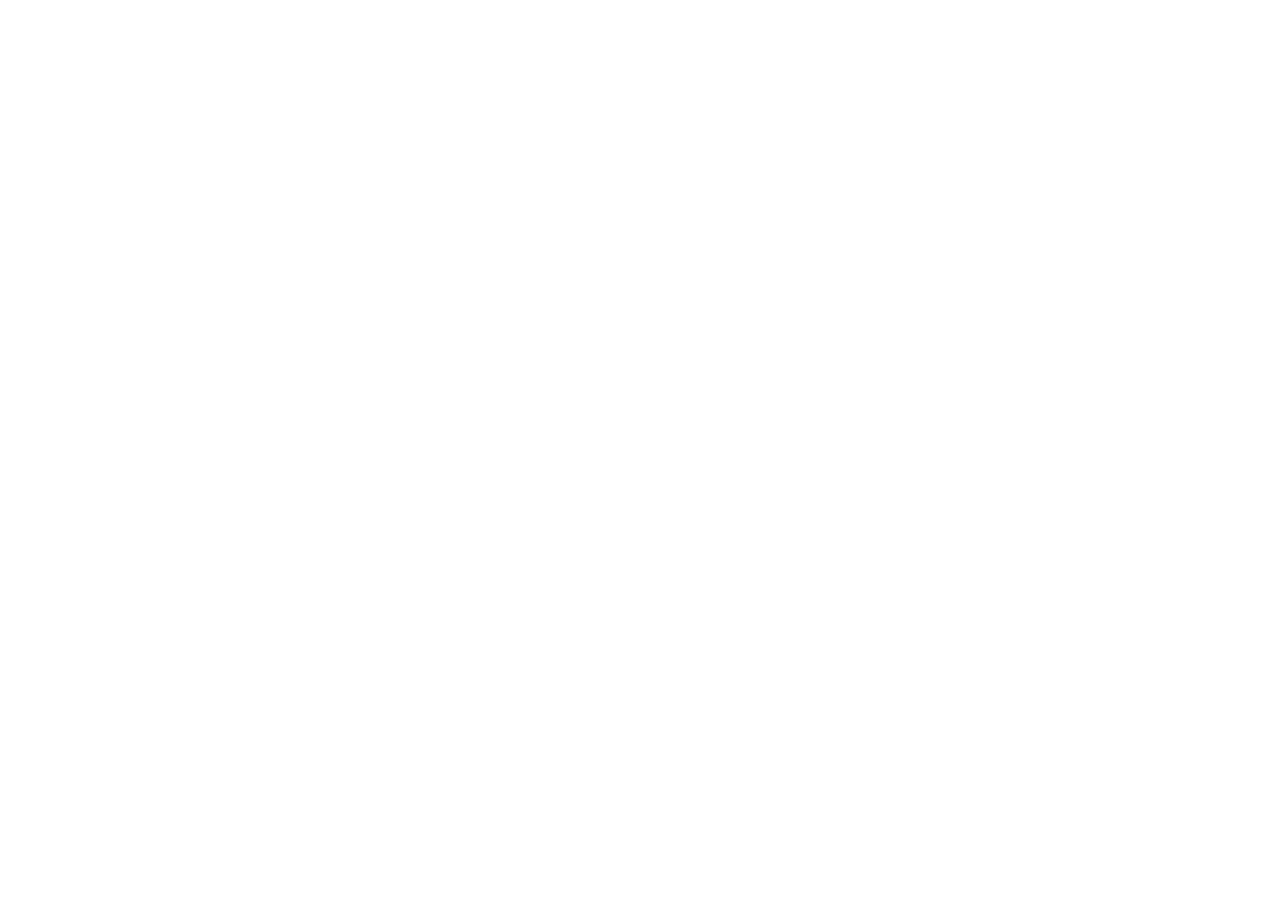
==== index.html @ 67335c25 "tạo các file" ====
<!DOCTYPE html>
<html lang="en">
<head>
    <meta charset="UTF-8">
    <meta http-equiv="X-UA-Compatible" content="IE=edge">
    <meta name="viewport" content="width=device-width, initial-scale=1.0">
    <title>Trang giới thiệu về nhóm</title>
</head>
<body>
    
</body>
</html>
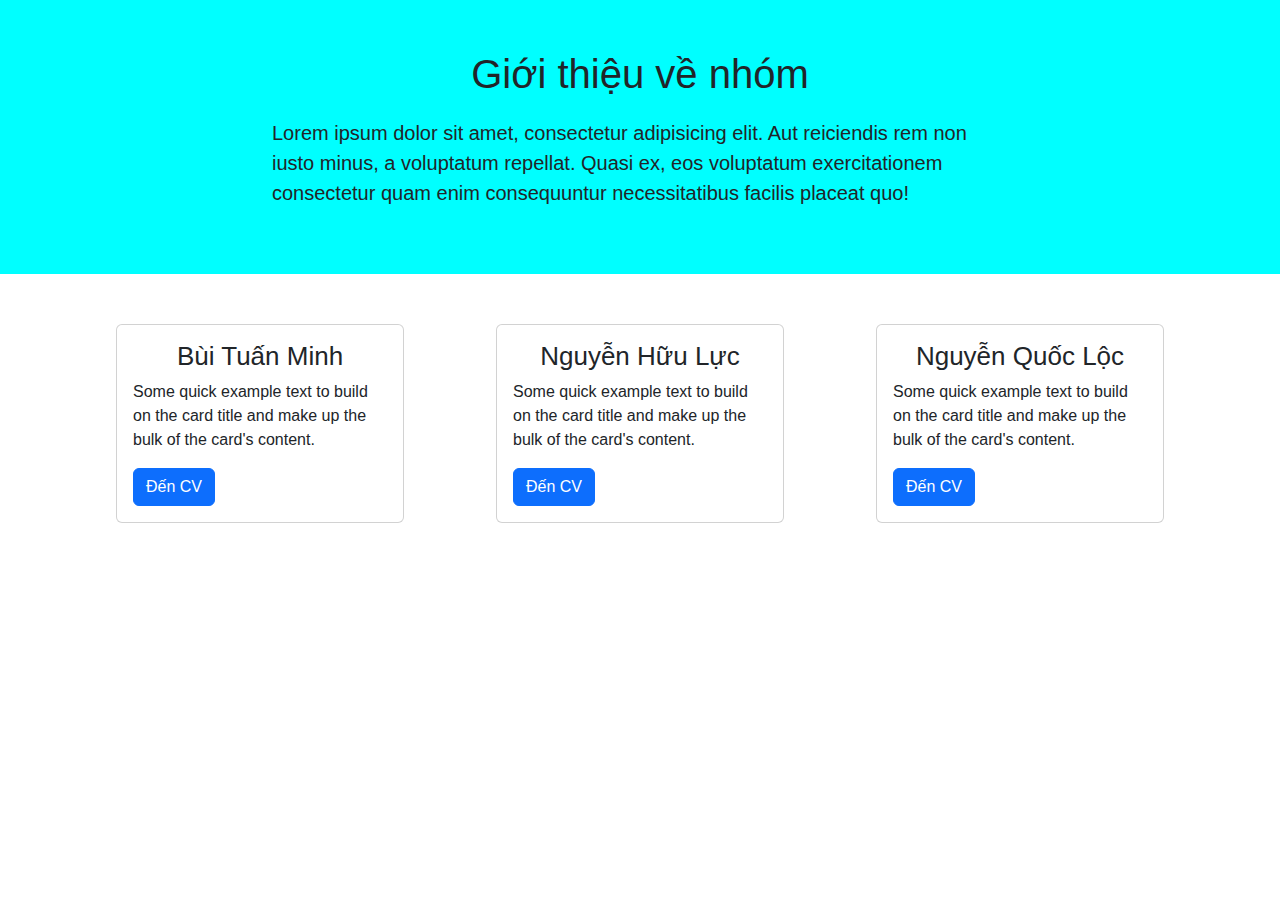
==== commit f129bb79: "Thêm index" ====
--- a/index.html
+++ b/index.html
@@ -1,12 +1,73 @@
 <!DOCTYPE html>
 <html lang="en">
+
 <head>
     <meta charset="UTF-8">
     <meta http-equiv="X-UA-Compatible" content="IE=edge">
     <meta name="viewport" content="width=device-width, initial-scale=1.0">
     <title>Trang giới thiệu về nhóm</title>
+    <link href="https://cdn.jsdelivr.net/npm/bootstrap@5.1.3/dist/css/bootstrap.min.css" rel="stylesheet">
+    <link rel="stylesheet" href="assets/css/style_index.css">
 </head>
+
 <body>
-    
+    <!--star Introduce-->
+    <div id="Introduce">
+        <div class="container">
+            <div class="row justify-content-center">
+                <div class="col-sm-8">
+                    <h2 class="Introduce-Title">Giới thiệu về nhóm</h2>
+                    <div class="Introduce-Content">
+                        <p>
+                            Lorem ipsum dolor sit amet, consectetur adipisicing elit. Aut reiciendis rem non iusto
+                            minus, a voluptatum repellat. Quasi ex, eos voluptatum exercitationem consectetur quam enim
+                            consequuntur necessitatibus facilis placeat quo!
+                        </p>
+                    </div>
+                </div>
+            </div>
+        </div>
+    </div>
+    <!--end Introduce-->
+    <!--start Member-->
+    <div id="Member">
+        <div class="container">
+            <div class="row justify-content-start">
+                <div class="col-sm-4">
+                    <div class="card" style="width: 18rem;">
+                        <div class="card-body">
+                            <h5 class="card-title">Bùi Tuấn Minh</h5>
+                            <p class="card-text">Some quick example text to build on the card title and make up the bulk
+                                of the card's content.</p>
+                            <a href="CV_BuiTuanMinh.html" class="btn btn-primary">Đến CV</a>
+                        </div>
+                    </div>
+                </div>
+                <div class="col-sm-4">
+                    <div class="card" style="width: 18rem;">
+                        <div class="card-body">
+                            <h5 class="card-title">Nguyễn Hữu Lực</h5>
+                            <p class="card-text">Some quick example text to build on the card title and make up the bulk
+                                of the card's content.</p>
+                            <a href="CV_NguyenHuuLuc.html" class="btn btn-primary">Đến CV</a>
+                        </div>
+                    </div>
+                </div>
+                <div class="col-sm-4">
+                    <div class="card" style="width: 18rem;">
+                        <div class="card-body">
+                            <h5 class="card-title">Nguyễn Quốc Lộc</h5>
+                            <p class="card-text">Some quick example text to build on the card title and make up the bulk
+                                of the card's content.</p>
+                            <a href="CV_NguyenQuocLoc.html" class="btn btn-primary">Đến CV</a>
+                        </div>
+                    </div>
+                </div>
+            </div>
+        </div>
+    </div>
+    <!--end Menber-->
+    <!--Js-->
+    <script src="https://cdn.jsdelivr.net/npm/bootstrap@5.1.3/dist/js/bootstrap.bundle.min.js"></script>
 </body>
 </html>--- a/assets/css/style_index.css
+++ b/assets/css/style_index.css
@@ -0,0 +1,43 @@
+*
+{
+    font-family: Arial, Helvetica, sans-serif;
+}
+/*css Introduce*/
+#Introduce
+{
+    padding-top: 50px;
+    padding-bottom: 50px;
+    background-color: aqua;
+}
+#Introduce .Introduce-Title
+{
+    text-align: center;
+    margin-bottom: 20px;
+    font-size: 40px;
+}
+#Introduce .Introduce-Content
+{
+    font-size: 20px;
+}
+/*css Member*/
+#Member .container
+{
+    height: 100%;
+    margin-top: 40px ;
+    margin-bottom: 20px;
+}
+#Member .card
+{
+    margin-left: auto;
+    margin-right: auto;
+}
+.col-sm-4 
+{
+    margin-bottom: 10px;
+    margin-top:10px;
+}
+#Member .card .card-title
+{
+    font-size: 26px;
+    text-align: center;
+}
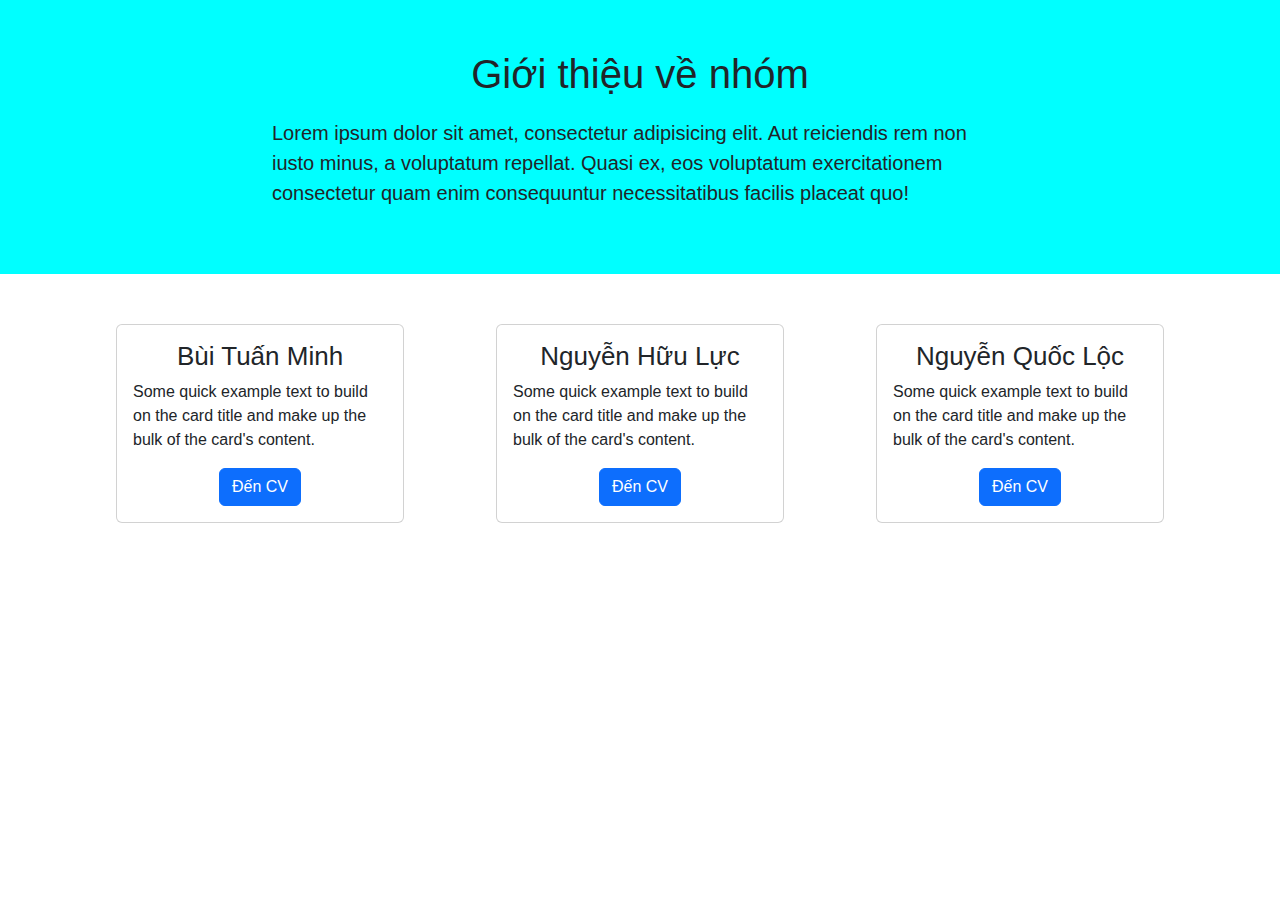
==== commit 6a91c664: "update index" ====
--- a/index.html
+++ b/index.html
@@ -39,7 +39,9 @@
                             <h5 class="card-title">Bùi Tuấn Minh</h5>
                             <p class="card-text">Some quick example text to build on the card title and make up the bulk
                                 of the card's content.</p>
+                            <div class="button">
                             <a href="CV_BuiTuanMinh.html" class="btn btn-primary">Đến CV</a>
+                            </div>
                         </div>
                     </div>
                 </div>
@@ -49,7 +51,9 @@
                             <h5 class="card-title">Nguyễn Hữu Lực</h5>
                             <p class="card-text">Some quick example text to build on the card title and make up the bulk
                                 of the card's content.</p>
+                            <div class="button">
                             <a href="CV_NguyenHuuLuc.html" class="btn btn-primary">Đến CV</a>
+                            </div>
                         </div>
                     </div>
                 </div>
@@ -59,7 +63,9 @@
                             <h5 class="card-title">Nguyễn Quốc Lộc</h5>
                             <p class="card-text">Some quick example text to build on the card title and make up the bulk
                                 of the card's content.</p>
+                            <div class="button">
                             <a href="CV_NguyenQuocLoc.html" class="btn btn-primary">Đến CV</a>
+                            </div>
                         </div>
                     </div>
                 </div>
--- a/assets/css/style_index.css
+++ b/assets/css/style_index.css
@@ -41,3 +41,9 @@
     font-size: 26px;
     text-align: center;
 }
+.button
+{
+    display: flex;
+    align-items: center;
+    justify-content: center;
+}
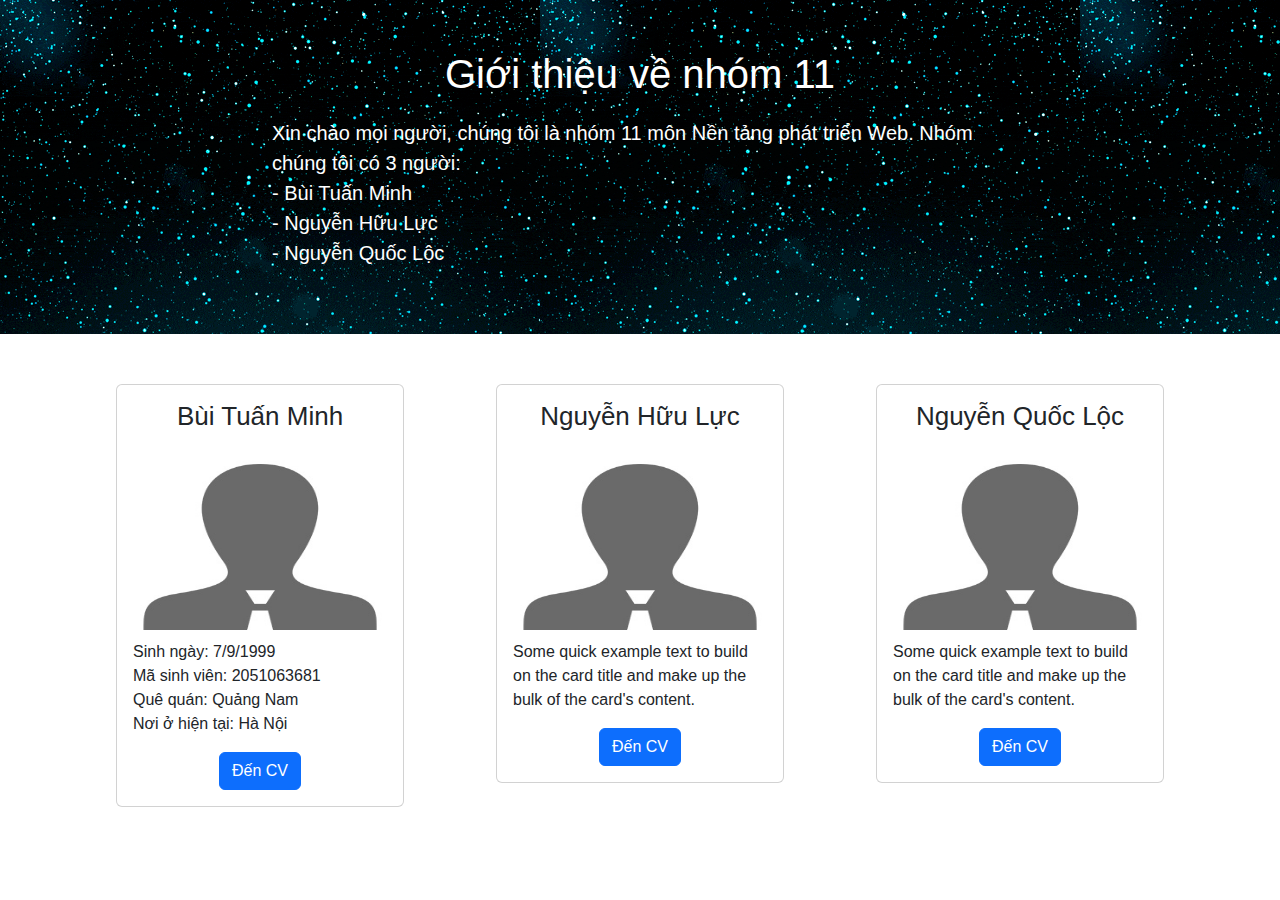
==== commit 0ca24cb7: "admin account" ====
--- a/index.html
+++ b/index.html
@@ -16,12 +16,13 @@
         <div class="container">
             <div class="row justify-content-center">
                 <div class="col-sm-8">
-                    <h2 class="Introduce-Title">Giới thiệu về nhóm</h2>
+                    <h2 class="Introduce-Title">Giới thiệu về nhóm 11</h2>
                     <div class="Introduce-Content">
                         <p>
-                            Lorem ipsum dolor sit amet, consectetur adipisicing elit. Aut reiciendis rem non iusto
-                            minus, a voluptatum repellat. Quasi ex, eos voluptatum exercitationem consectetur quam enim
-                            consequuntur necessitatibus facilis placeat quo!
+                            Xin chào mọi người, chúng tôi là nhóm 11 môn Nền tảng phát triển Web. Nhóm chúng tôi có 3 người:<br>
+                            - Bùi Tuấn Minh <br>
+                            - Nguyễn Hữu Lực <br>
+                            - Nguyễn Quốc Lộc  
                         </p>
                     </div>
                 </div>
@@ -37,8 +38,12 @@
                     <div class="card" style="width: 18rem;">
                         <div class="card-body">
                             <h5 class="card-title">Bùi Tuấn Minh</h5>
-                            <p class="card-text">Some quick example text to build on the card title and make up the bulk
-                                of the card's content.</p>
+                            <img src="assets/img/profilepic.jpg" class="card-img-top" alt="...">
+                            <p class="card-text">Sinh ngày: 7/9/1999 <br>
+                                Mã sinh viên: 2051063681<br>
+                                Quê quán: Quảng Nam <br>
+                                Nơi ở hiện tại: Hà Nội
+                            </p>
                             <div class="button">
                             <a href="CV_BuiTuanMinh.html" class="btn btn-primary">Đến CV</a>
                             </div>
@@ -49,6 +54,7 @@
                     <div class="card" style="width: 18rem;">
                         <div class="card-body">
                             <h5 class="card-title">Nguyễn Hữu Lực</h5>
+                            <img src="assets/img/profilepic.jpg" class="card-img-top" alt="...">
                             <p class="card-text">Some quick example text to build on the card title and make up the bulk
                                 of the card's content.</p>
                             <div class="button">
@@ -61,6 +67,7 @@
                     <div class="card" style="width: 18rem;">
                         <div class="card-body">
                             <h5 class="card-title">Nguyễn Quốc Lộc</h5>
+                            <img src="assets/img/profilepic.jpg" class="card-img-top" alt="...">
                             <p class="card-text">Some quick example text to build on the card title and make up the bulk
                                 of the card's content.</p>
                             <div class="button">
--- a/assets/css/style_index.css
+++ b/assets/css/style_index.css
@@ -5,9 +5,10 @@
 /*css Introduce*/
 #Introduce
 {
+    color: #FFFFFF;
     padding-top: 50px;
     padding-bottom: 50px;
-    background-color: aqua;
+    background: url(../img/background-3d-dong_032845717.gif);
 }
 #Introduce .Introduce-Title
 {
@@ -31,10 +32,15 @@
     margin-left: auto;
     margin-right: auto;
 }
-.col-sm-4 
+#Member .col-sm-4 
 {
     margin-bottom: 10px;
     margin-top:10px;
+}
+#Member .col-sm-4 .card-img-top
+{
+    padding-bottom: 10px;
+    height: 200px;
 }
 #Member .card .card-title
 {
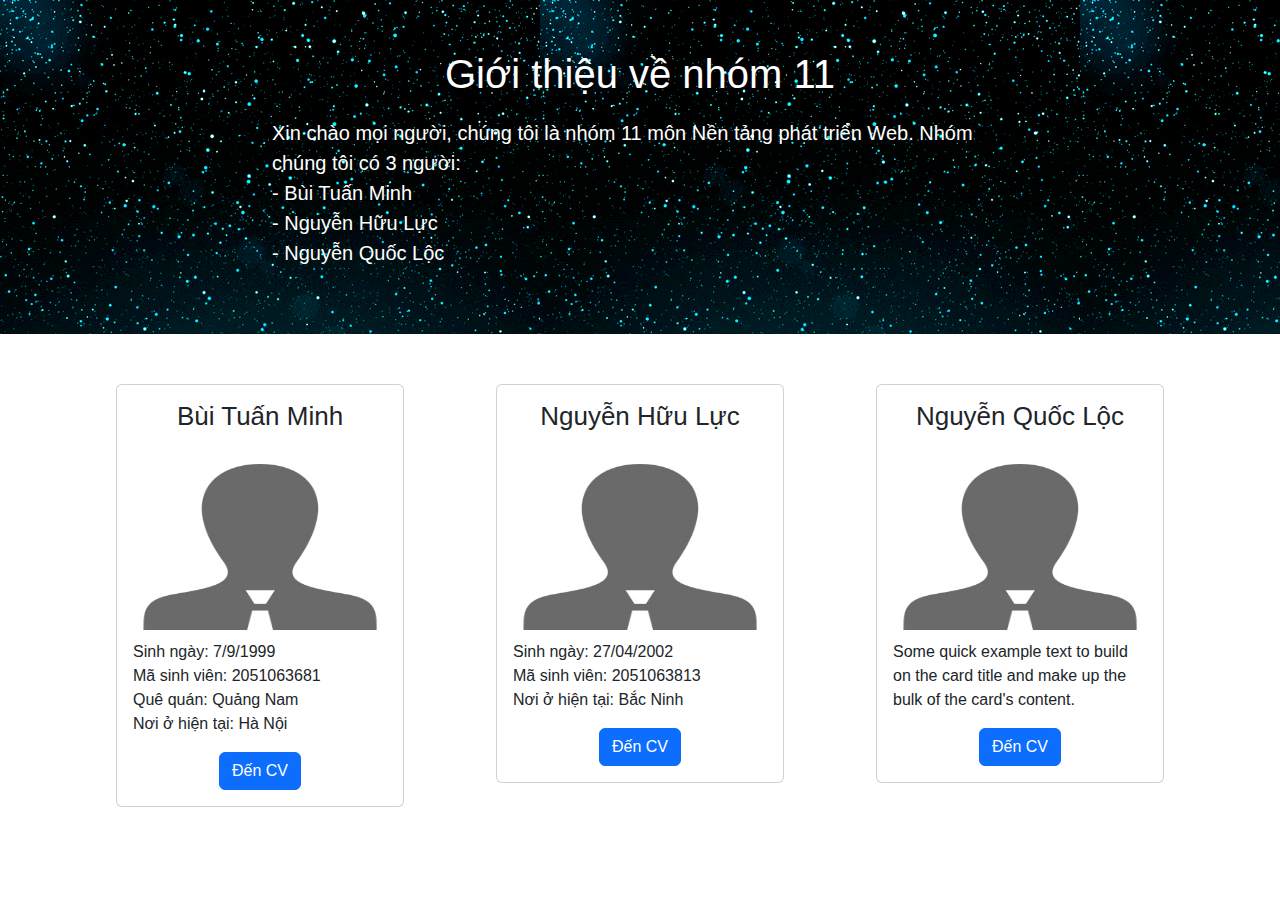
==== commit d5c0d3eb: "them thong tin" ====
--- a/index.html
+++ b/index.html
@@ -55,8 +55,10 @@
                         <div class="card-body">
                             <h5 class="card-title">Nguyễn Hữu Lực</h5>
                             <img src="assets/img/profilepic.jpg" class="card-img-top" alt="...">
-                            <p class="card-text">Some quick example text to build on the card title and make up the bulk
-                                of the card's content.</p>
+                            <p class="card-text">Sinh ngày: 27/04/2002 <br>
+                                Mã sinh viên: 2051063813 <br>
+                                Nơi ở hiện tại: Bắc Ninh
+                                </p>
                             <div class="button">
                             <a href="CV_NguyenHuuLuc.html" class="btn btn-primary">Đến CV</a>
                             </div>
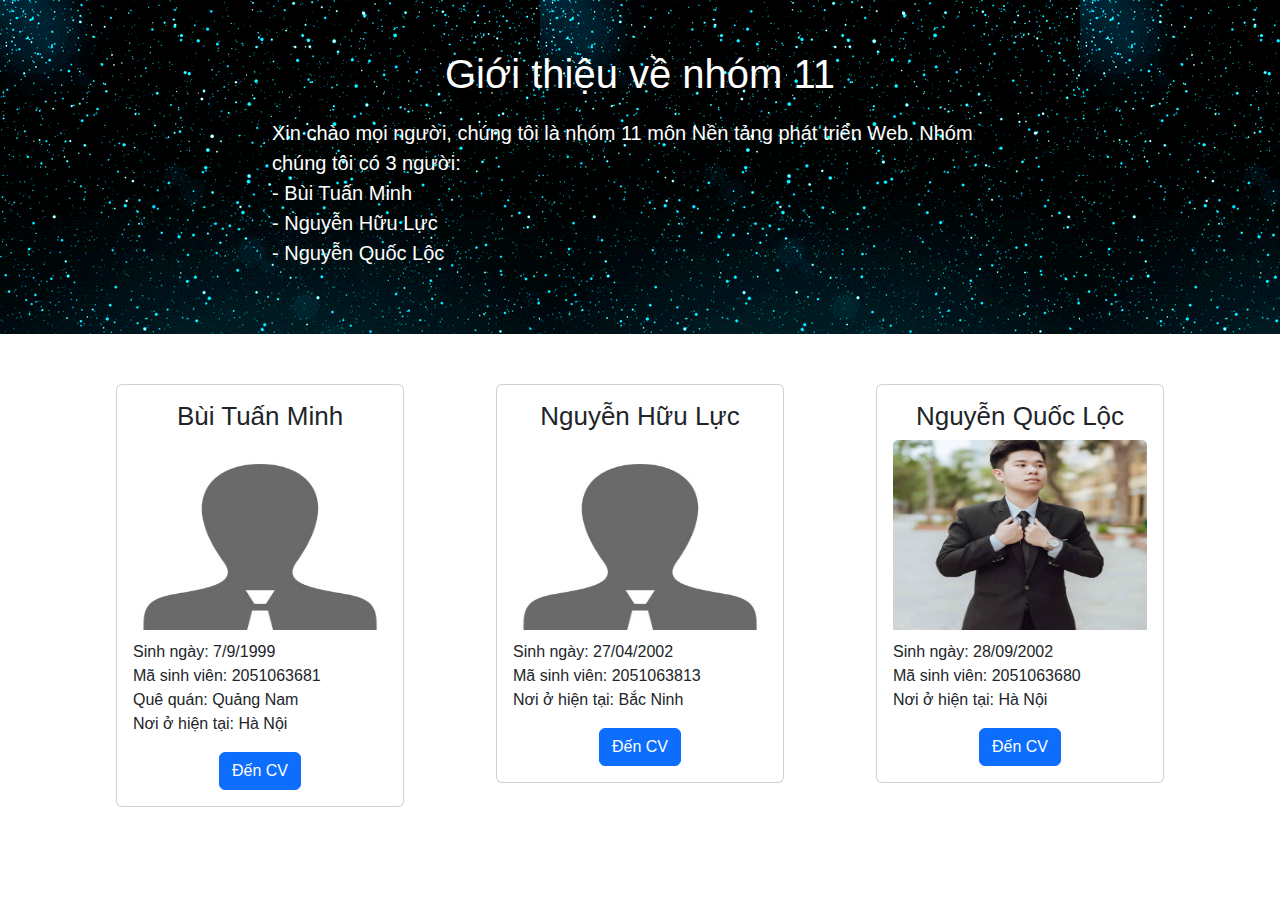
==== commit b21b720d: "thêm thông tin" ====
--- a/index.html
+++ b/index.html
@@ -69,9 +69,11 @@
                     <div class="card" style="width: 18rem;">
                         <div class="card-body">
                             <h5 class="card-title">Nguyễn Quốc Lộc</h5>
-                            <img src="assets/img/profilepic.jpg" class="card-img-top" alt="...">
-                            <p class="card-text">Some quick example text to build on the card title and make up the bulk
-                                of the card's content.</p>
+                            <img src="assets/img/Loc-avatar.jpg" class="card-img-top" alt="...">
+                            <p class="card-text">Sinh ngày: 28/09/2002 <br>
+                                Mã sinh viên: 2051063680 <br>
+                                Nơi ở hiện tại: Hà Nội
+                                </p>
                             <div class="button">
                             <a href="CV_NguyenQuocLoc.html" class="btn btn-primary">Đến CV</a>
                             </div>
